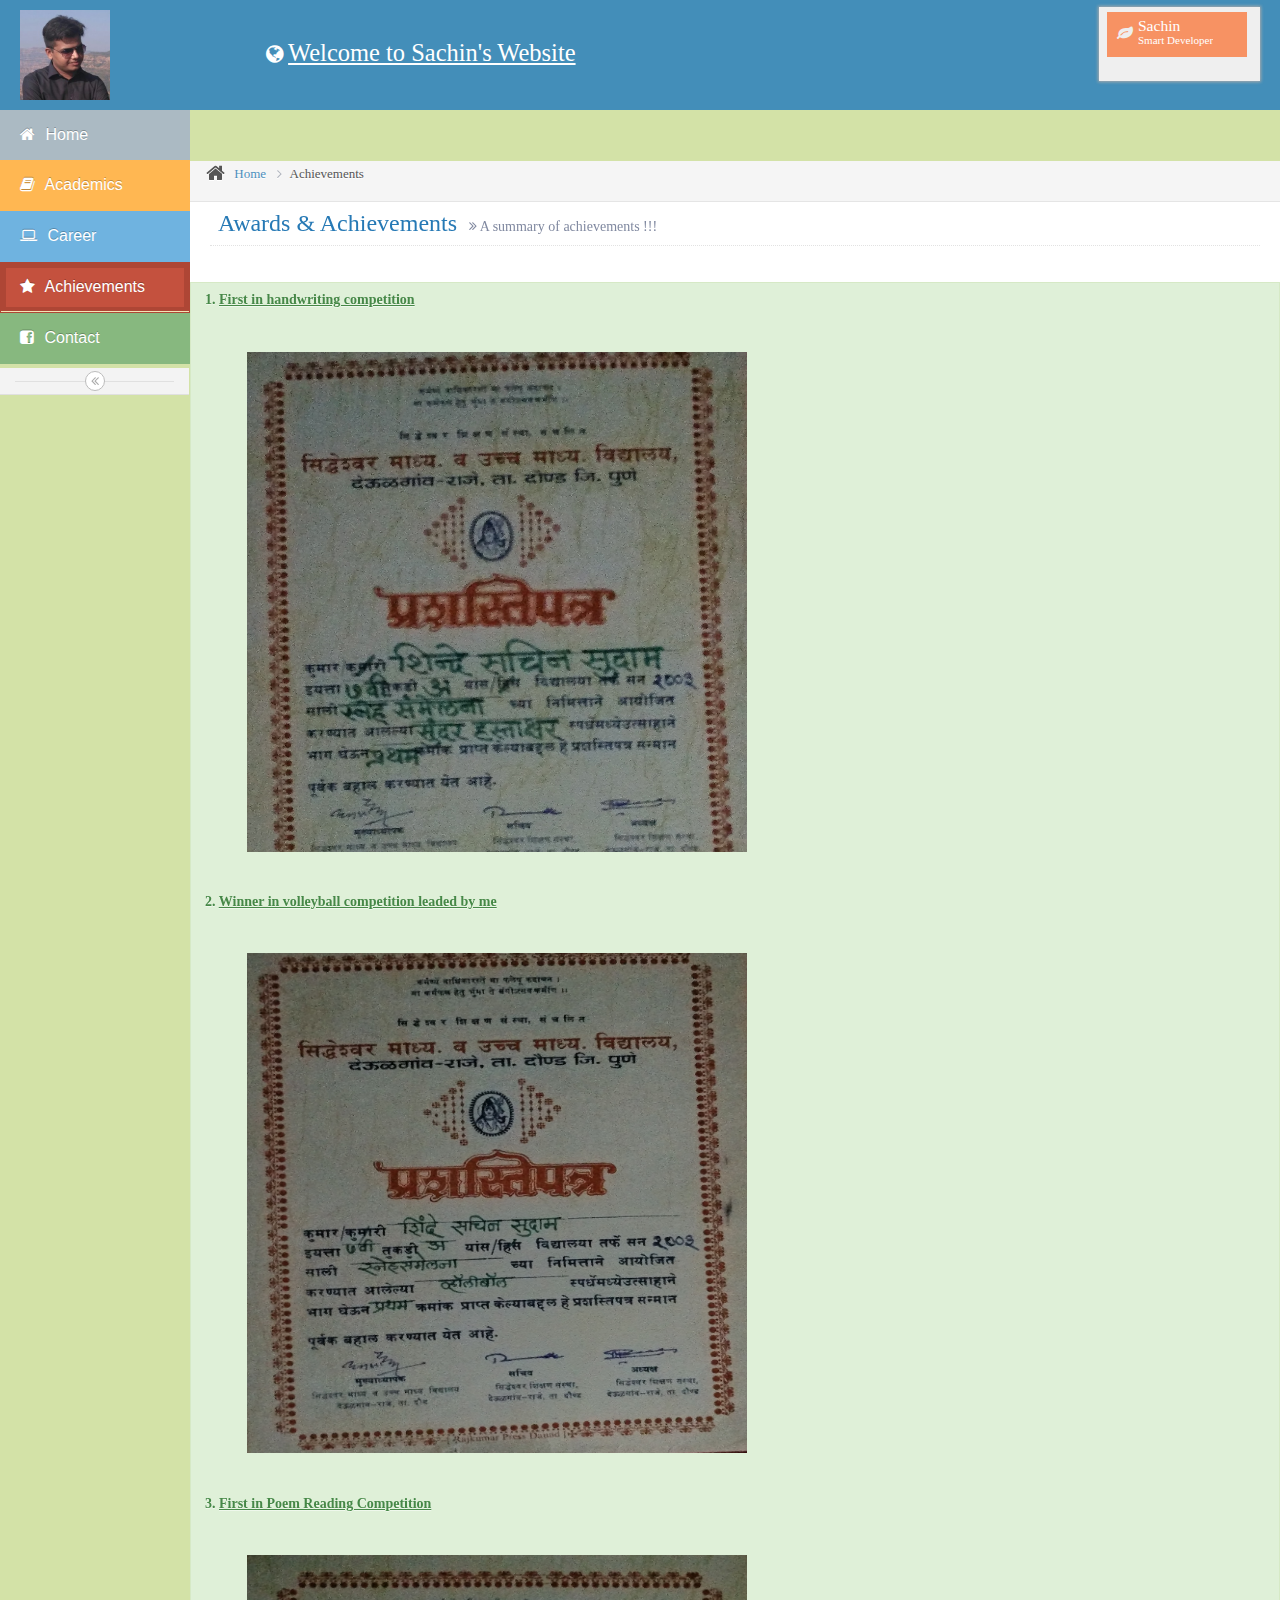
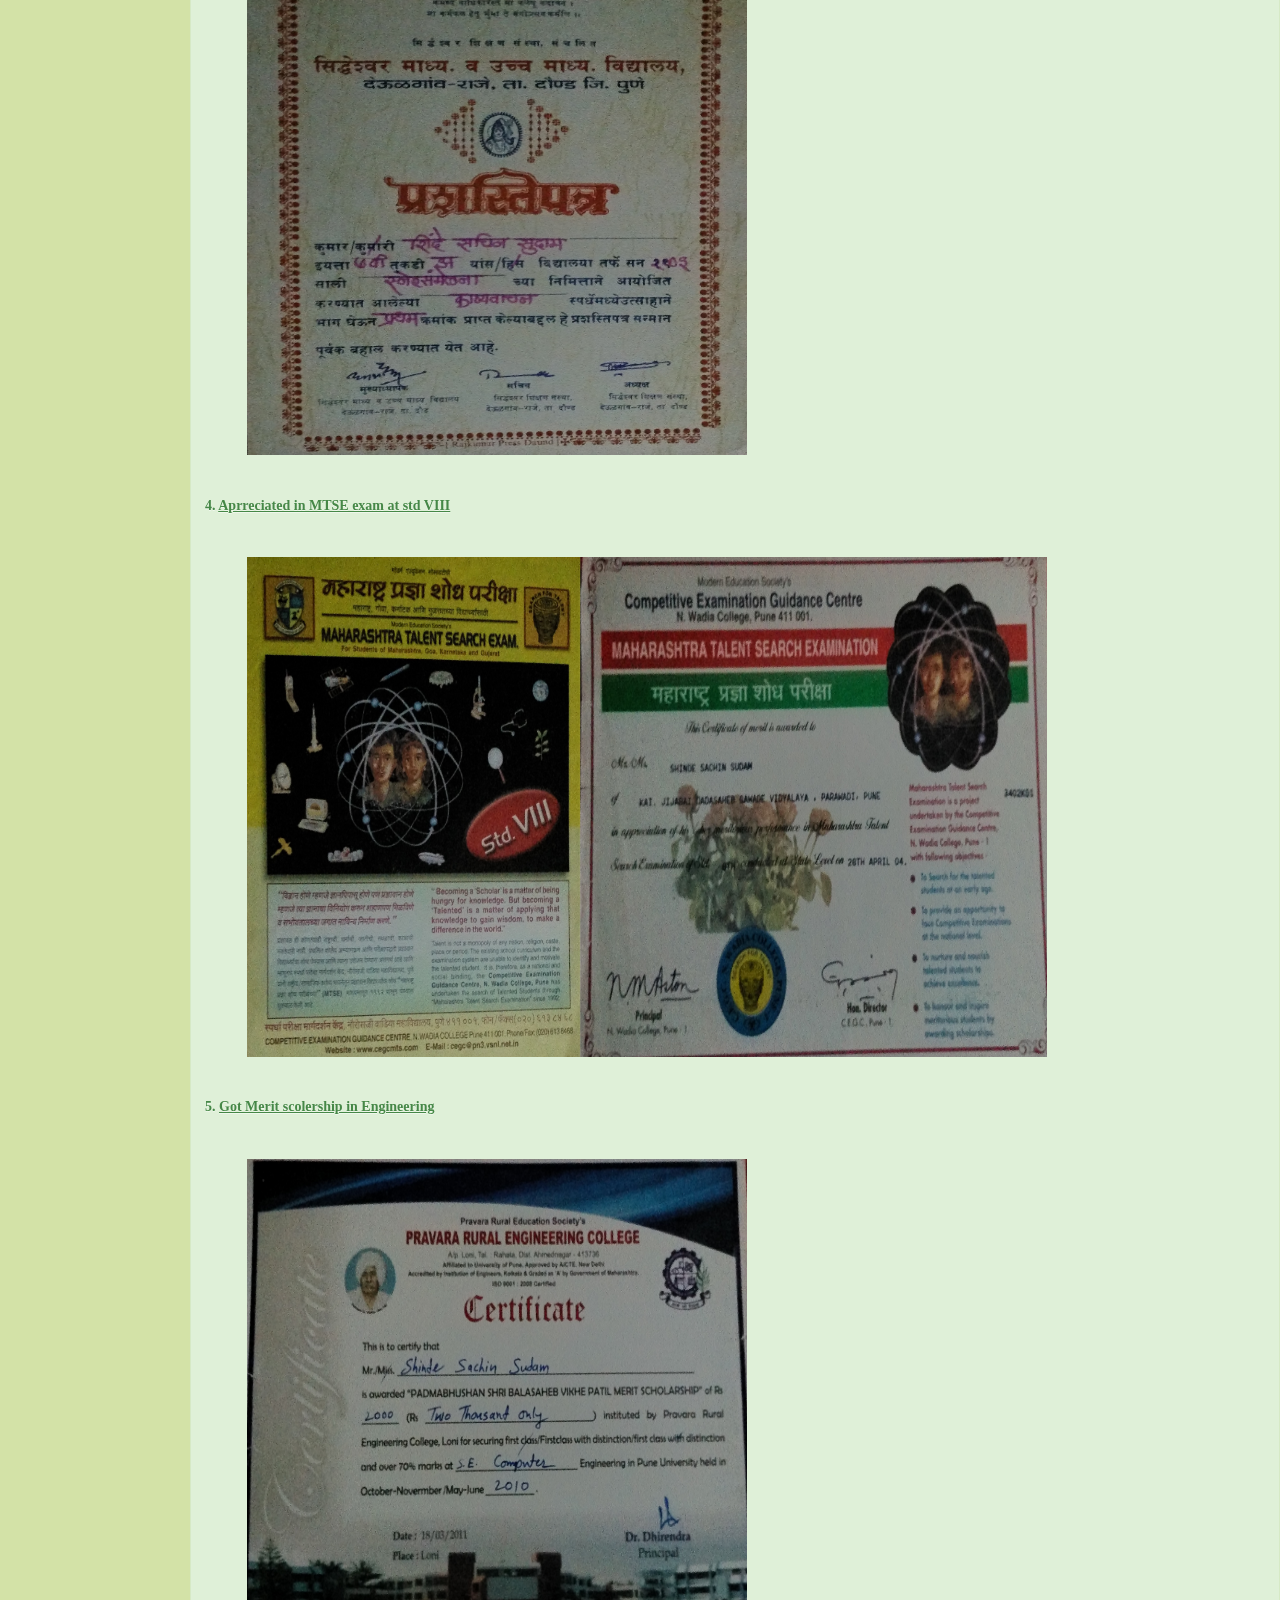
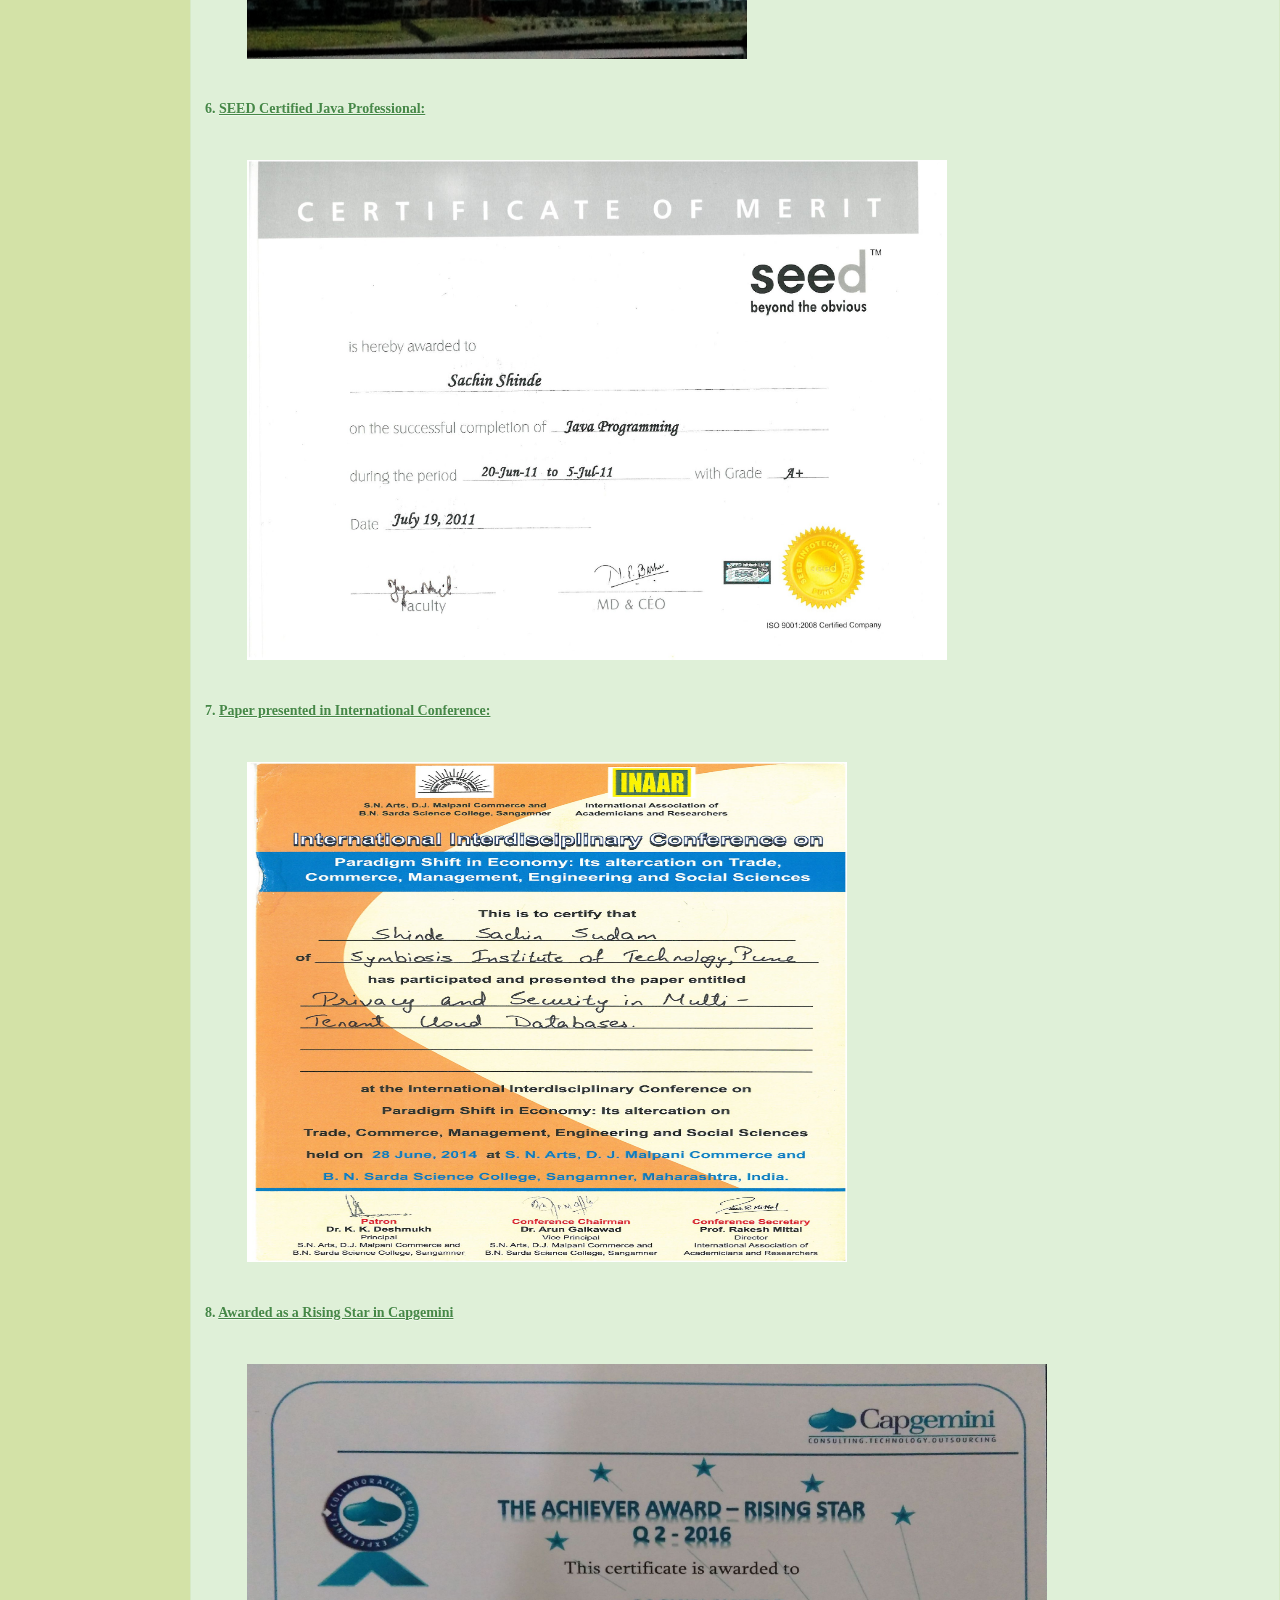
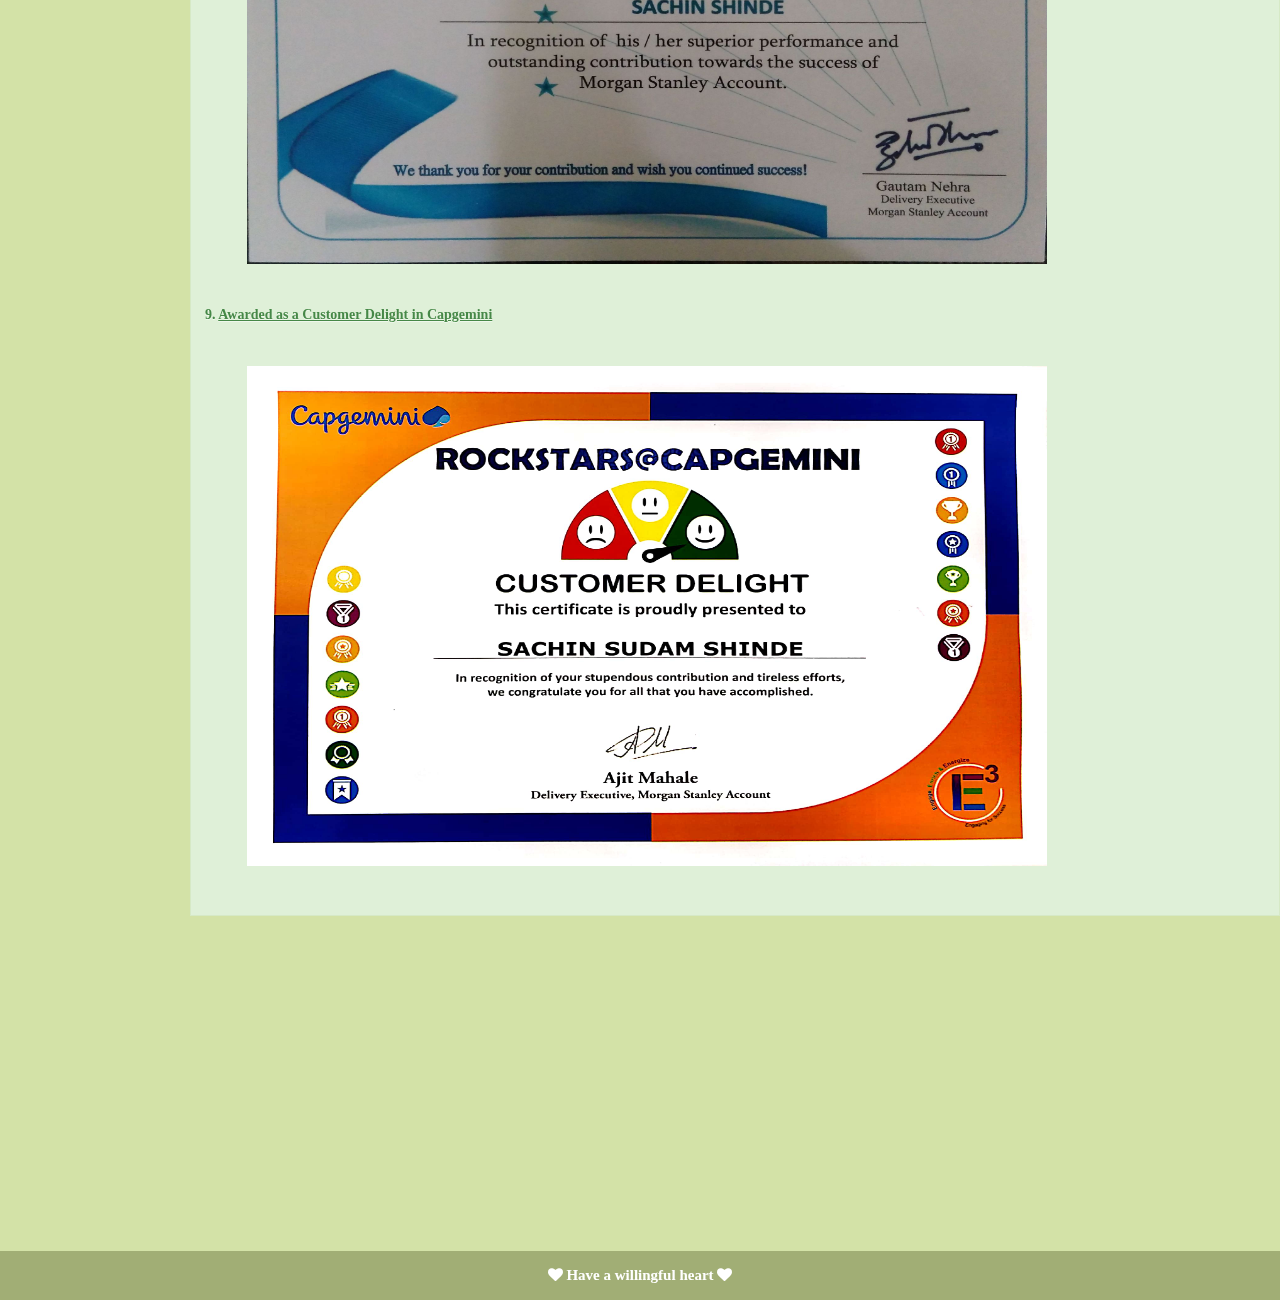
==== achievements.html @ d2639340 "My Personal Site" ====
<html>
	<head>
		<title>	Sachin Shinde (Achievements)</title>
		
		<link rel="icon" type="image/png" href="pics/admin.png"/>
		
		<link rel="stylesheet" href="content\assets\css\chosen.css" />
        <link rel="stylesheet" href="content\assets\css\datepicker.css" />
        <link rel="stylesheet" href="content\assets\css\bootstrap-timepicker.css" />
        <link rel="stylesheet" href="content\assets\css\daterangepicker.css" />
        <link rel="stylesheet" href="content\assets\css\colorpicker.css" />
		<link rel="stylesheet" href="content\assets\css\bootstrap.min.css" />
		<link rel="stylesheet" href="content\assets\css\bootstrap-responsive.min.css" />
		<link rel="stylesheet" href="content\assets\css\font-awesome.min.css" />
		<link rel="stylesheet" href="content\assets\css\jquery-ui-1.10.3.custom.min.css" />
		<link rel="stylesheet" href="content\assets\css\chosen.css" />
		<link rel="stylesheet" href="content\assets\css\ace.min.css" />
		<link rel="stylesheet" href="content\assets\css\ace-responsive.min.css" />
		<link rel="stylesheet" href="content\assets\css\ace-skins.min.css" />
		<link rel="stylesheet" href="content\assets\css\main\errors.css" />
		<link rel="stylesheet" href="content\assets\css\main\main.css" />
		<link rel="stylesheet" href="content\assets\css\main\mobile.css" />
		<link rel="stylesheet" href="content\assets\css\main\pagination.css" />
		<link rel="stylesheet" href="content\assets\css\main\style.css" />
		
		<script type="text/javascript" src="content\assets\js\jquery.min.js"></script>
		<script type="text/javascript" src="content\js\jquery-1.8.3.js"></script>
		<script type="text/javascript" src="content\assets\js\bootstrap.min.js"></script>
		<script type="text/javascript" src="content\assets\js\jquery.dataTables.min.js"></script>
		<script type="text/javascript" src="content\assets\js\jquery.dataTables.bootstrap.js"></script>
		<script type="text/javascript" src="content\assets\js\bootbox.min.js"></script>
		<script type="text/javascript" src="content\assets\js\ace-elements.min.js"></script>
		<script type="text/javascript" src="content\assets\js\ace.min.js"></script>
		<script type="text/javascript" src="content\js\jquery.tablednd.js"></script>
		<script type="text/javascript" src="content\js\jquery-2.0.3.min.js"></script>
		<script type="text/javascript" src="content\js\jquery-1.10.2.min.js"></script>
		<script type="text/javascript" src="content\assets\js\jquery.mobile.custom.min.js"></script>
		<script type="text/javascript" src="content\js\application.js"></script>
		
		<link rel="stylesheet" href="content/assets/css/family_Open+Sans.css" />
		
		<script type="text/javascript">
            if("ontouchend" in document) document.write("<script src='content\assets\js\jquery.mobile.custom.min.js' type='text/javascript'>"+"<"+"/script>");
        </script>
		
		
	</head>
	
	<body>
		<div class="navbar">
            <div class="navbar-inner">
                <div class="container-fluid" >
					<a href="#" class="brand" >
						<img src="pics\profile.jpg" style="width:90px; height:90px;">
                        <small style="padding-left:150px;">
                            <i class="icon-globe"></i>
								<big ><u>Welcome to Sachin's Website</u></big>
                        </small>
                    </a>
					<ul class="nav ace-nav pull-right" style=" height:7%; margin-top:7px; margin-bottom:7px;">
                        <li class="light-orange" style="width:140px;">
                            <a href="#">
								<i class="icon-leaf"></i>
                                <span class="user-info">
									<big>Sachin </big> 
									<small>Smart Developer</small>
								</span>
								
							</a>
						</li>
					</ul>
				</div>
			</div>
		</div>
		
		<div class="main-container container-fluid">
            <a class="menu-toggler" id="menu-toggler" href="#">
                <span class="menu-text"></span>
            </a>
			<a href="index.html">
				<button class="btn btn-large btn-error" title="Home" style="width:190px; text-align:left;">
					<i class="icon-home"></i>
					Home
				</button>
			</a>
			<div class="sidebar" id="sidebar" style="margin-top:50px;">
                <div class="sidebar-shortcuts" id="sidebar-shortcuts">
                    <div class="sidebar-shortcuts-large" id="sidebar-shortcuts-large" style="text-align:left;">
						<a href="academics.html" >
	                        <button class="btn btn-large btn-warning " title="Academics" style="width:190px; text-align:left;">
	                            <i class="icon-book"></i>
								Academics
	                        </button>
                        </a>
						<a href="career.html">
	                        <button class="btn btn-large btn-info btn-left" title="Career" style="width:190px; text-align:left;">
	                            <i class="icon-laptop"></i>
								Career
	                        </button>
                        </a>
						<a href="achievements.html">
	                        <button class="btn btn-large btn-danger active" title="Achievements" style="width:190px; text-align:left;">
	                            <i class="icon-star"></i>
								Achievements
	                        </button>
                        </a>	
						<a href="contact.html" >
	                        <button class="btn btn-large btn-success" title="Contact" style="width:190px; text-align:left;">
	                            <i class="icon-facebook-sign" ></i>
								Contact
	                        </button>
                        </a>
						
					</div>
					<div class="sidebar-shortcuts-mini" id="sidebar-shortcuts-mini">
                        <span class="btn btn-success"></span>
                        <span class="btn btn-info"></span>
                        <span class="btn btn-warning"></span>
                        <span class="btn btn-danger"></span>
					</div>
					
					<div class="sidebar-collapse" id="sidebar-collapse">
						<i class="icon-double-angle-left"></i>
					</div>
					
				</div>
			</div>
		</div>
	</div>
	
	<div class="clear"></div>
	
	<div class="main-content">
	      <div class="breadcrumbs" id="breadcrumbs">
	          <ul class="breadcrumb">
	              <li>
	                  <i class="icon-home home-icon"></i>
	                  		<a href="index.html">Home</a>
	                  <span class="divider">
	                      <i class="icon-angle-right arrow-icon"></i>
	                  </span>
	              </li>
	              <li class="active">Achievements</li>
	          </ul>
	      </div>
		  <div class="page-content">
              <div class="page-header position-relative">
                  <h1>
                      Awards & Achievements
                      <small>
                          <i class="icon-double-angle-right"></i>
                          A summary of achievements !!! 
                      </small>
                  </h1>
              </div>
		  </div>
		  <div class="row-fluid">
				  <div class="alert alert-success" id="alert-success">
					   
					   
					   <strong>
								1. <u> First in handwriting competition</u>
					   </strong>
					   <br/>
					   <img src="pics\cert\first_in_handwriting_competition.jpg" style="padding:4%; width:500px; height:500px;">
					   <br/>
					   
					   
					   <strong>
								2. <u> Winner in volleyball competition leaded by me </u>
					   </strong>
					   <br/>
					   <img src="pics\cert\first_in_hollyball_competition.jpg" style="padding:4%; width:500px; height:500px;">
					   <br/>
					   
					   <strong>
								3. <u> First in Poem Reading Competition </u>
					   </strong>
					   <br/>
					   <img src="pics\cert\first_in_poem_reading.jpg" style="padding:4%; width:500px; height:500px;">
					   <br/>
					   
					   
					   <strong>
								4. <u> Aprreciated in MTSE exam at std VIII </u>
					   </strong>
					   <br/>
					   <img src="pics\cert\mtse_exam_result.jpg" style="padding:4%; width:800px; height:500px;">
					   <br/>
					   
					   <strong>
								5. <u> Got Merit scolership in Engineering </u>
					   </strong>
					   <br/>
					   <img src="pics\cert\merit_scolership_engineering.jpg" style="padding:4%; width:500px; height:500px;">
					   <br/>
					   
					   <strong>
								6. <u> SEED Certified Java Professional:</u>
					   </strong>
					   <br/>
					   <img src="pics\cert\SEED_JAVA_CERTIFICATION.jpg" style="padding:4%; width:700px; height:500px;">			   
					   <br/>
		
					   <strong>
								7. <u> Paper presented in International Conference:</u>
					   </strong>
					   <br/>
					   <img src="pics\cert\PAPER_PRESENTATION.jpg" style="padding:4%; width:600px; height:500px;">
					   <br/>
					   
					   <strong>
								8. <u> Awarded as a Rising Star in Capgemini </u>
					   </strong>
					   <br/>
					   <img src="pics\cert\rising_star.jpg" style="padding:4%; width:800px; height:500px;">
					   <br/>
					   
					   <strong>
								9. <u> Awarded as a Customer Delight in Capgemini </u>
					   </strong>
					   <br/>
					   <img src="pics\cert\customer_delight_award.jpg" style="padding:4%; width:800px; height:500px;">
					   <br/>
					  
                  </div>
		  </div>
	</div>
	
	<div class="footer brand" role="contentinfo" style="margin-top:35vh;text-align:center; font-size:15px; color:light-red;">
		<i class="icon-heart"></i>
		<strong> <b>	Have a willingful heart </b> </strong>
		<i class="icon-heart"></i>
	</div>
		
	</body>
</html>
---- content/assets/css/family_Open+Sans.css ----
@font-face {
  font-family: 'Open Sans';
  font-style: normal;
  font-weight: 300;
  src: local('Open Sans Light'), local('OpenSans-Light'), url(http://themes.googleusercontent.com/static/fonts/opensans/v6/DXI1ORHCpsQm3Vp6mXoaTXhCUOGz7vYGh680lGh-uXM.woff) format('woff');
}
@font-face {
  font-family: 'Open Sans';
  font-style: normal;
  font-weight: 400;
  src: local('Open Sans'), local('OpenSans'), url(http://themes.googleusercontent.com/static/fonts/opensans/v6/cJZKeOuBrn4kERxqtaUH3T8E0i7KZn-EPnyo3HZu7kw.woff) format('woff');
}
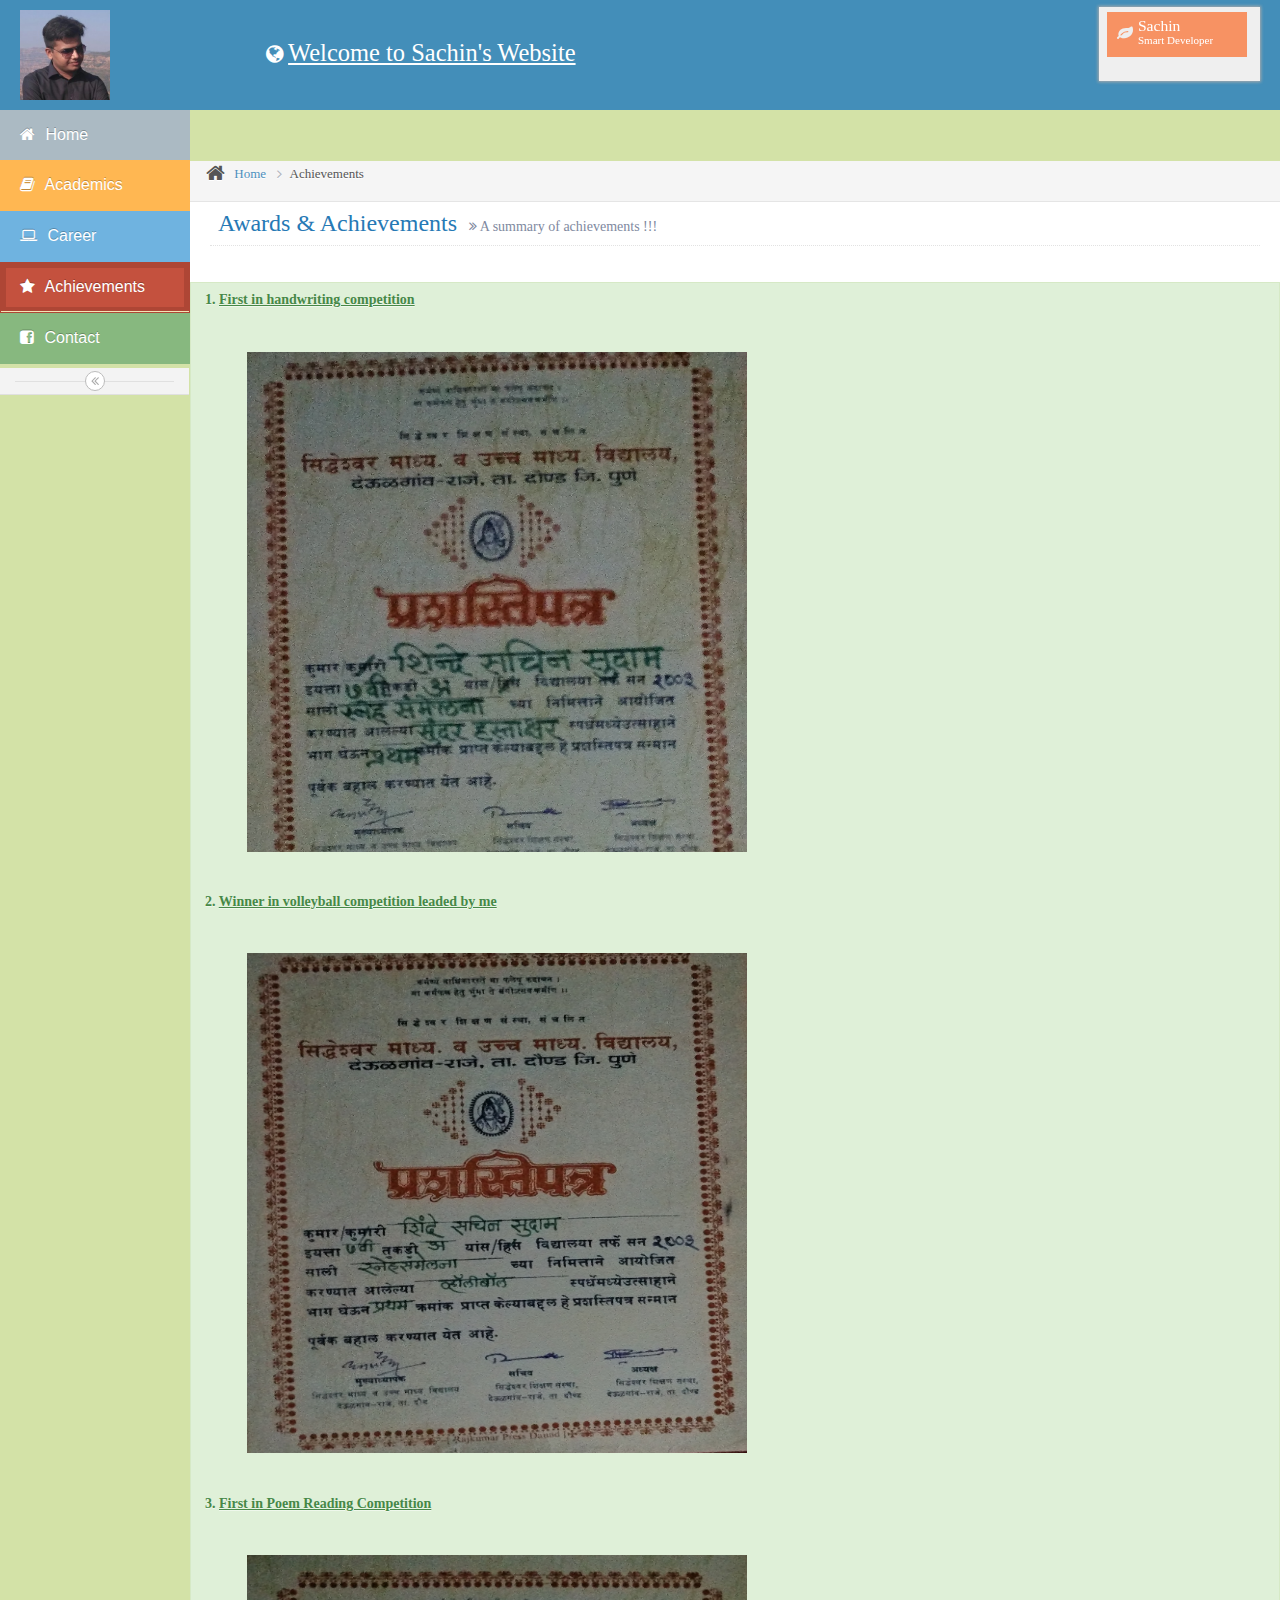
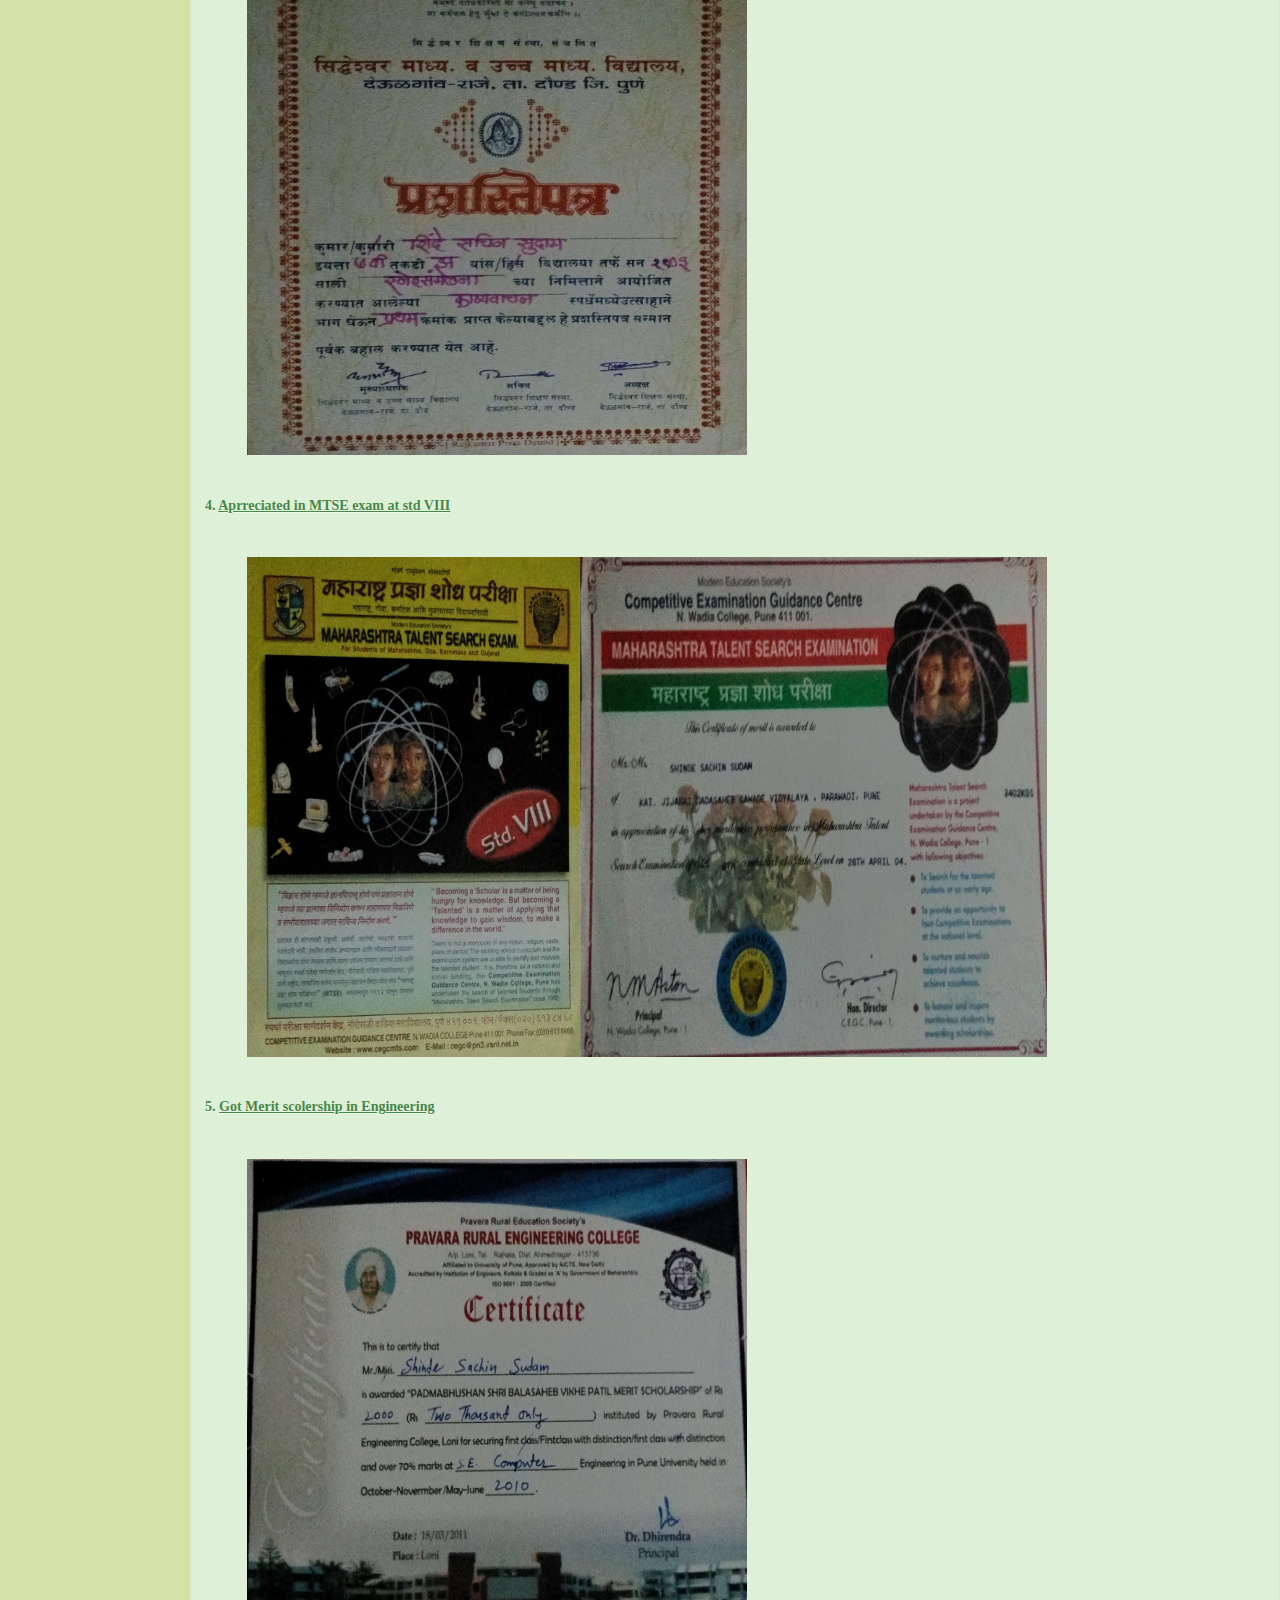
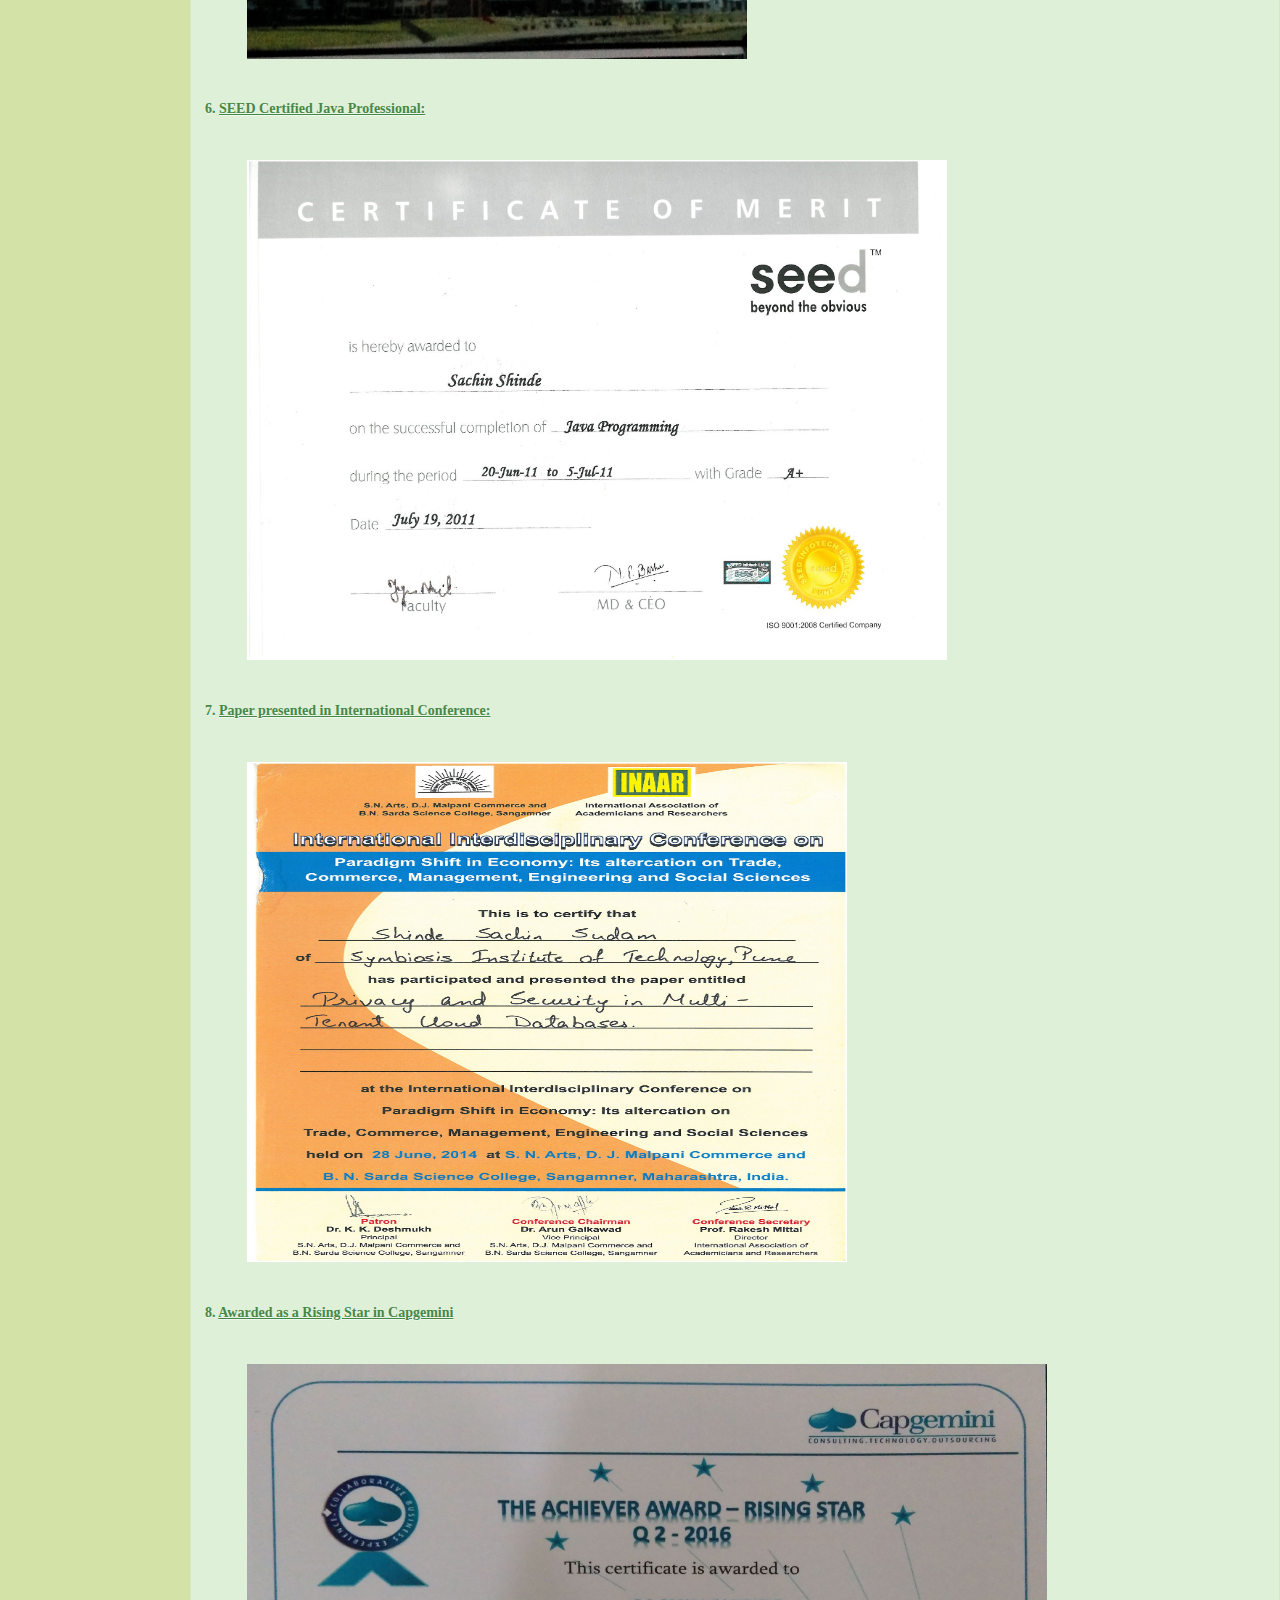
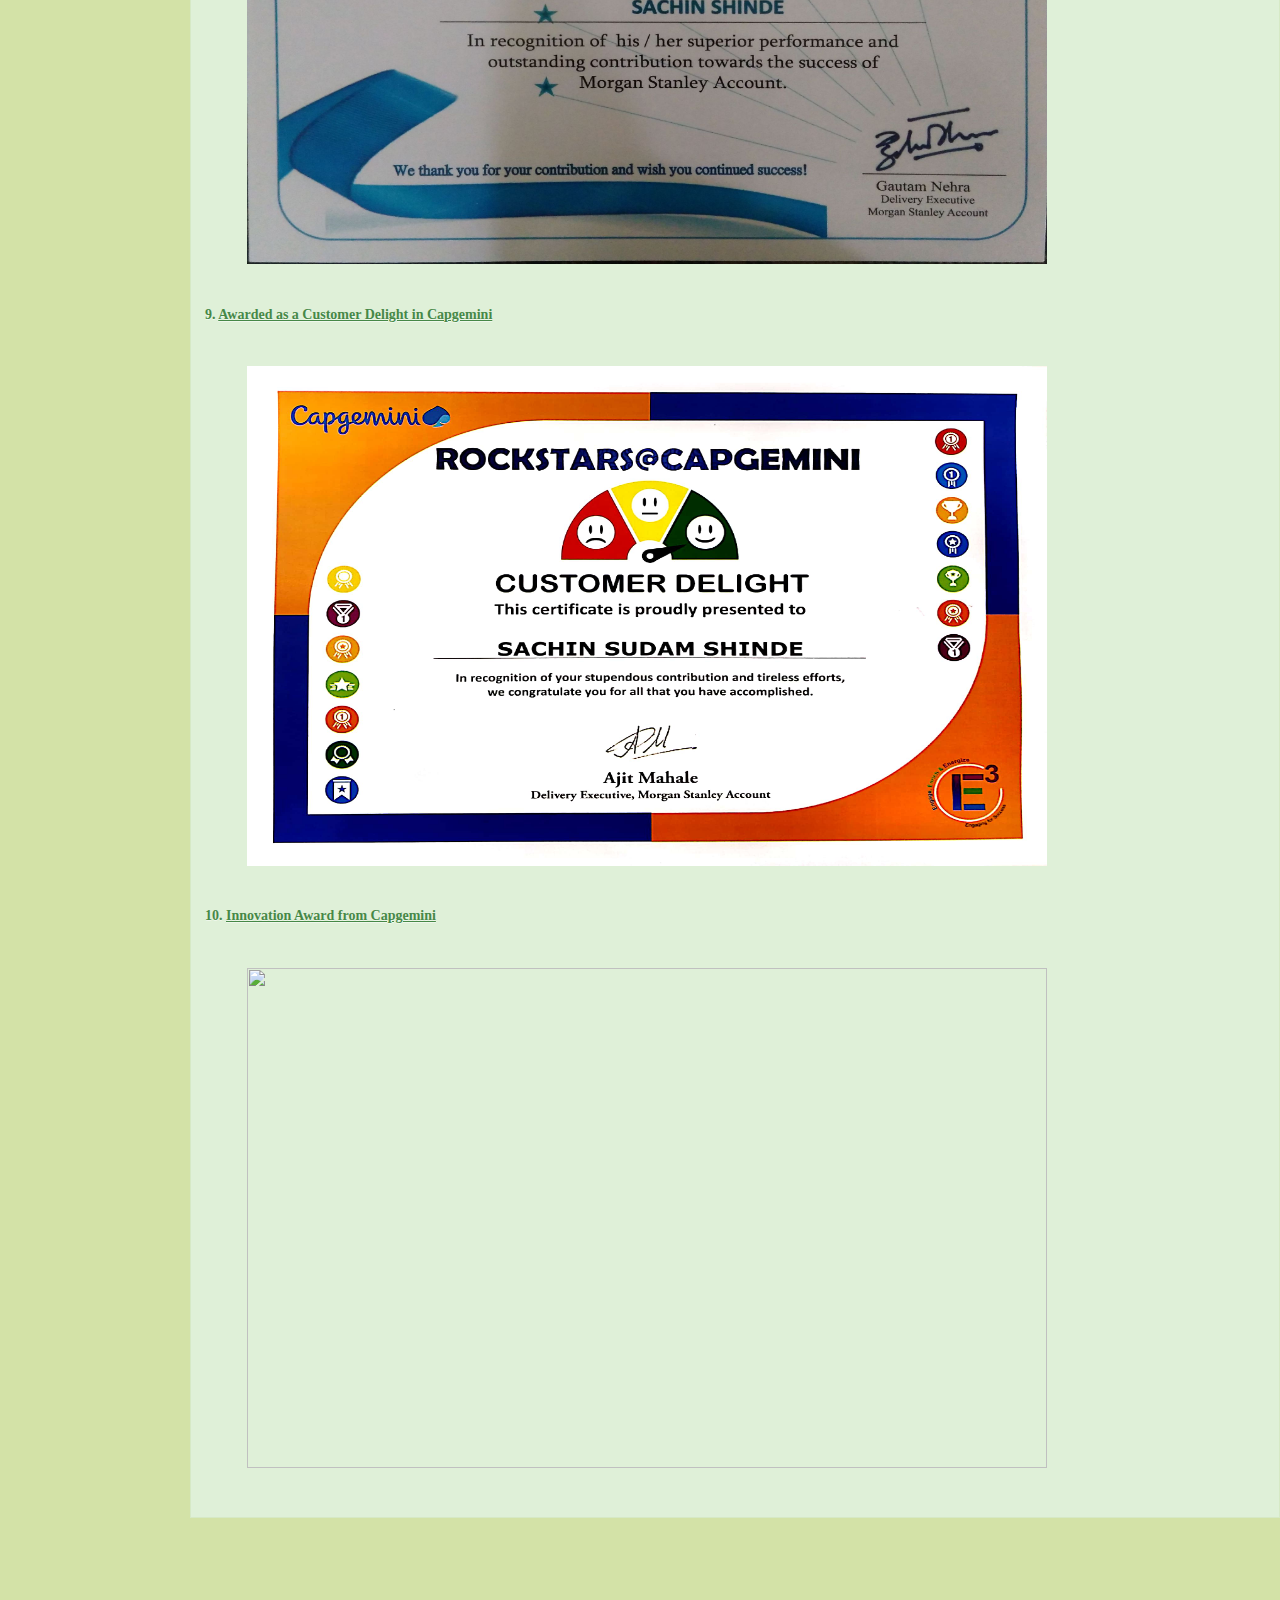
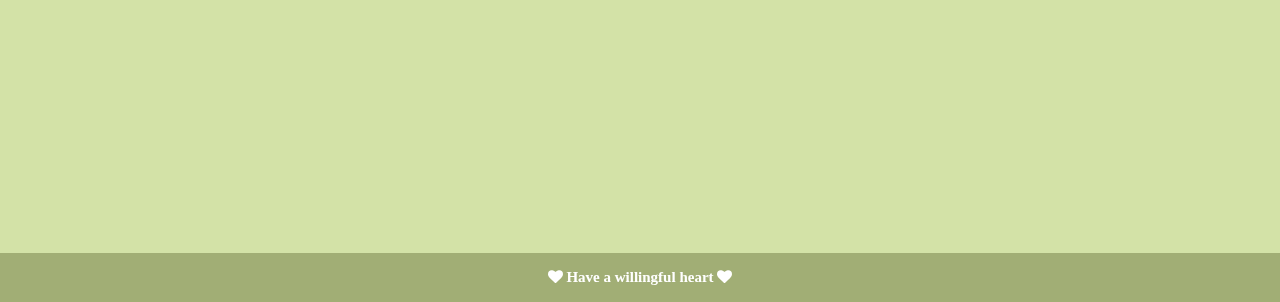
==== commit cea2dc5b: "Awarded with Innovation Award" ====
--- a/achievements.html
+++ b/achievements.html
@@ -222,6 +222,13 @@
 					   <br/>
 					   <img src="pics\cert\customer_delight_award.jpg" style="padding:4%; width:800px; height:500px;">
 					   <br/>
+					   
+					   <strong>
+								10. <u> Innovation Award from Capgemini </u>
+					   </strong>
+					   <br/>
+					   <img src="pics\cert\innovation_award.jpg" style="padding:4%; width:800px; height:500px;">
+					   <br/>
 					  
                   </div>
 		  </div>
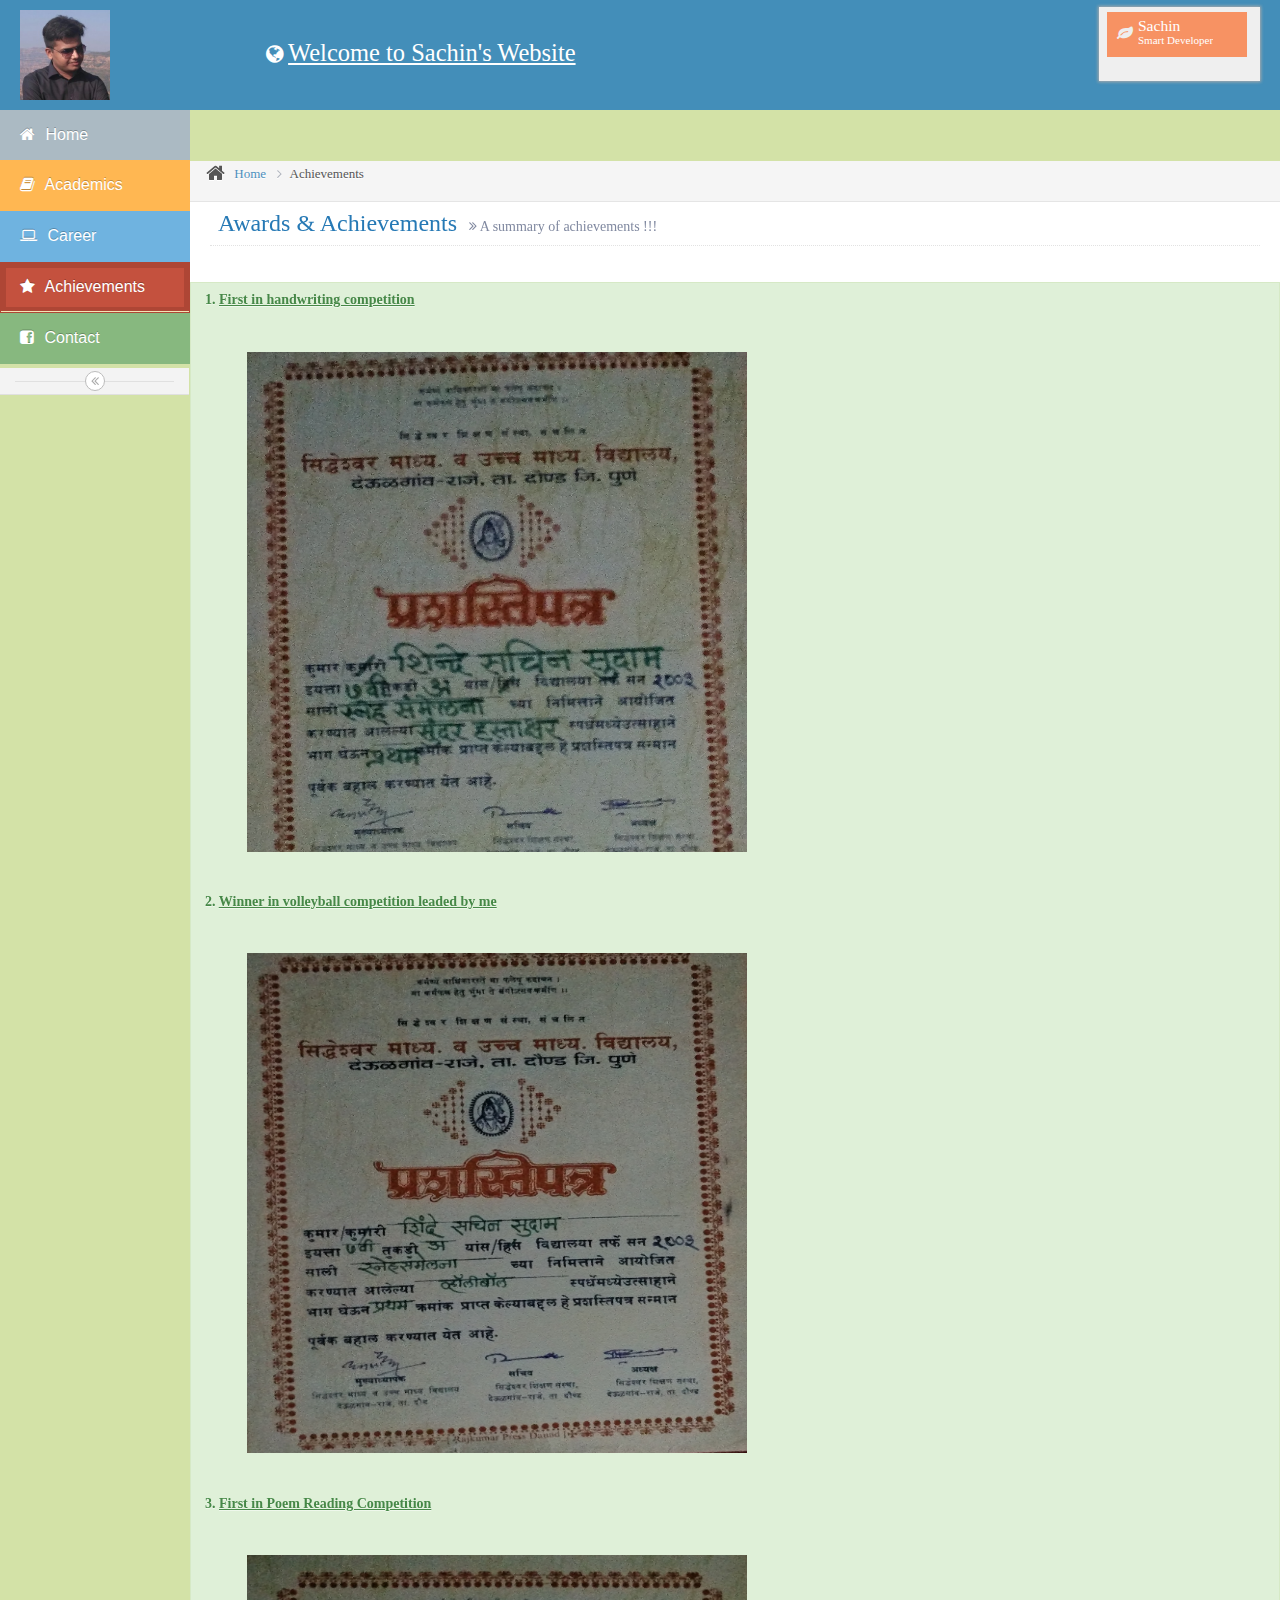
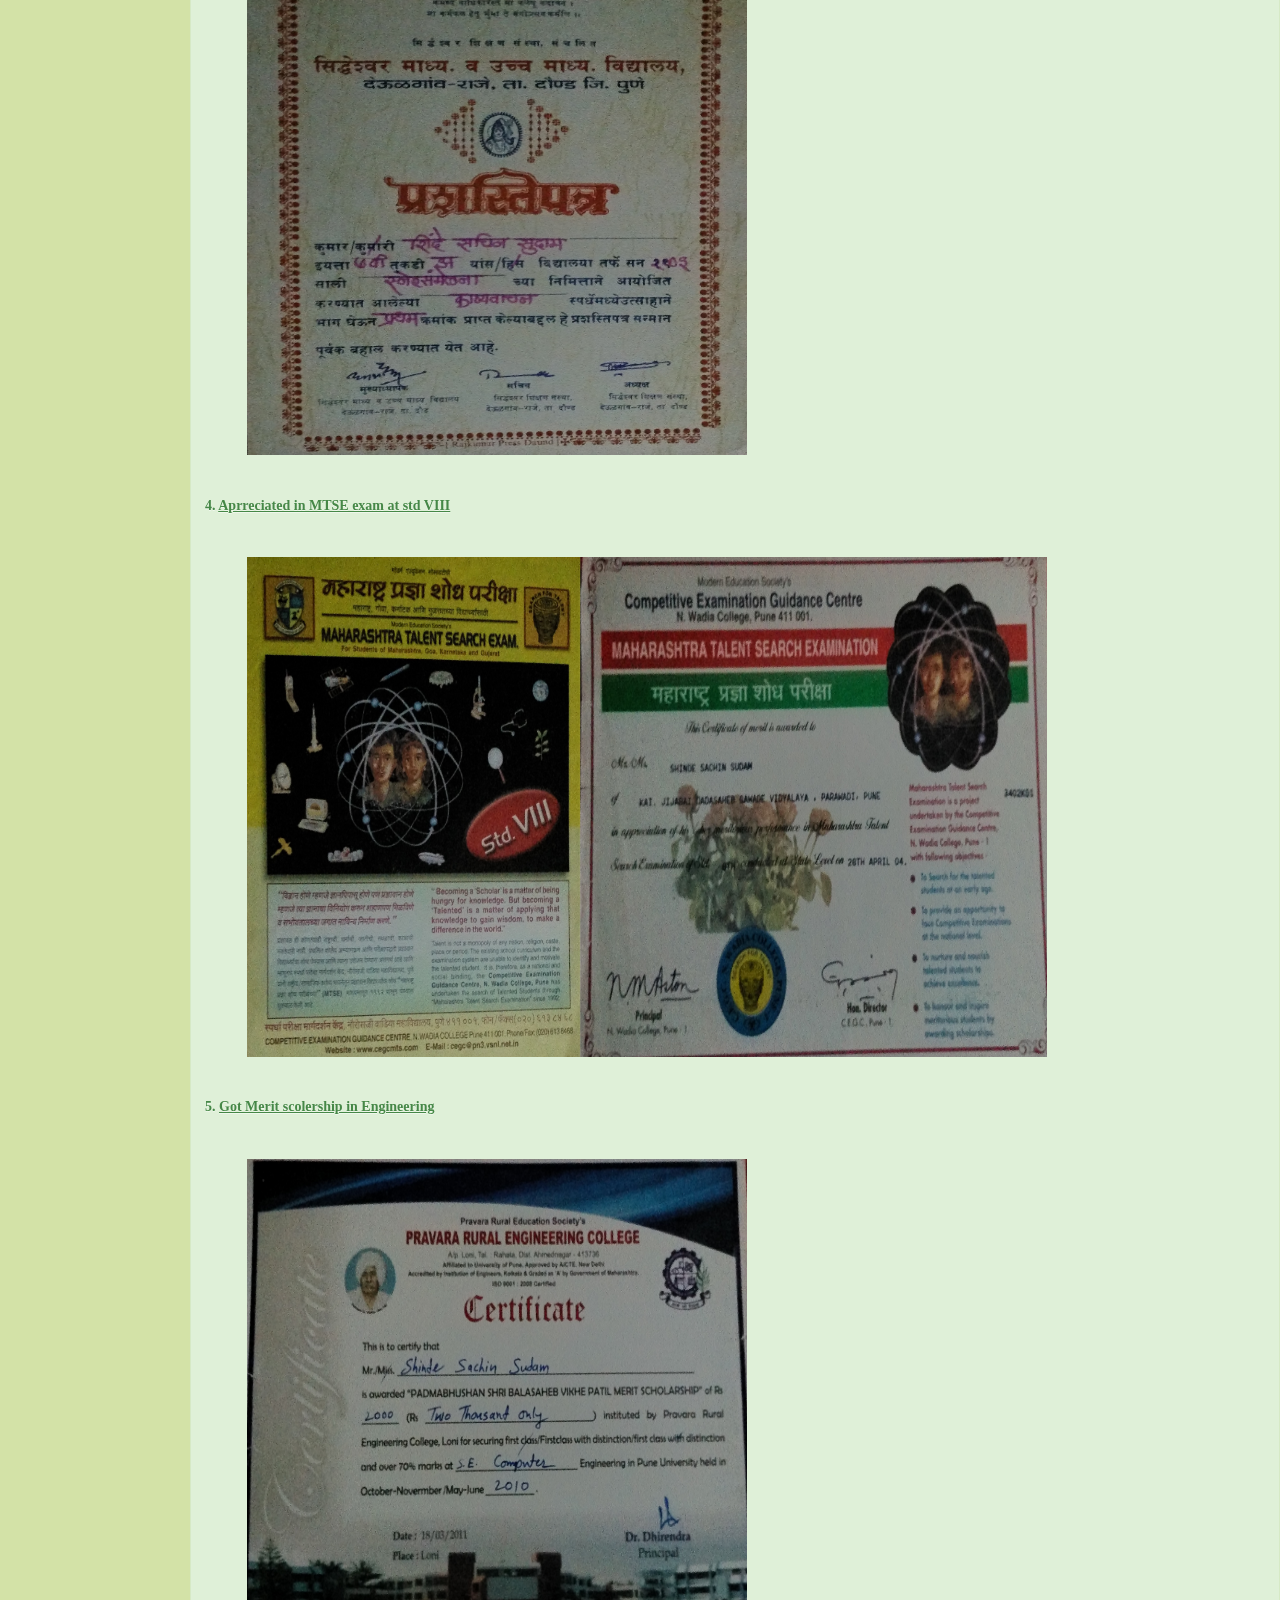
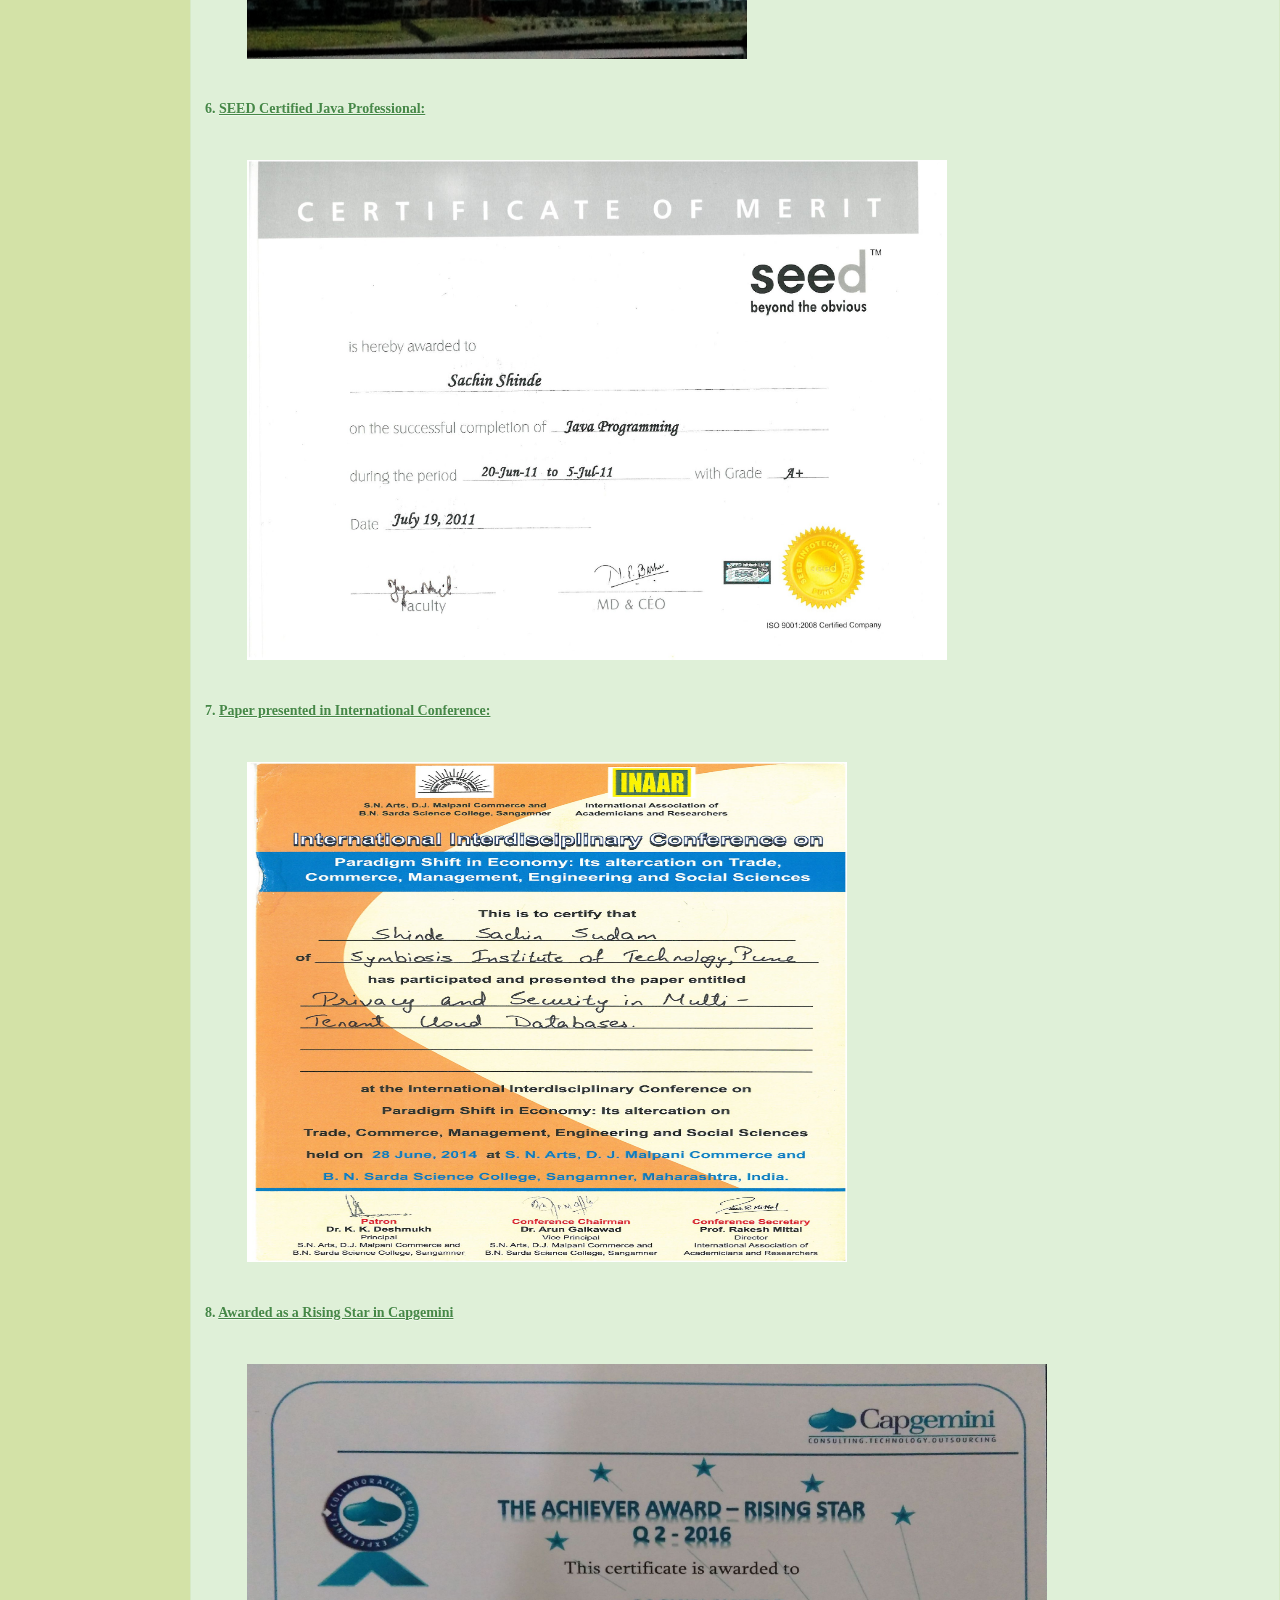
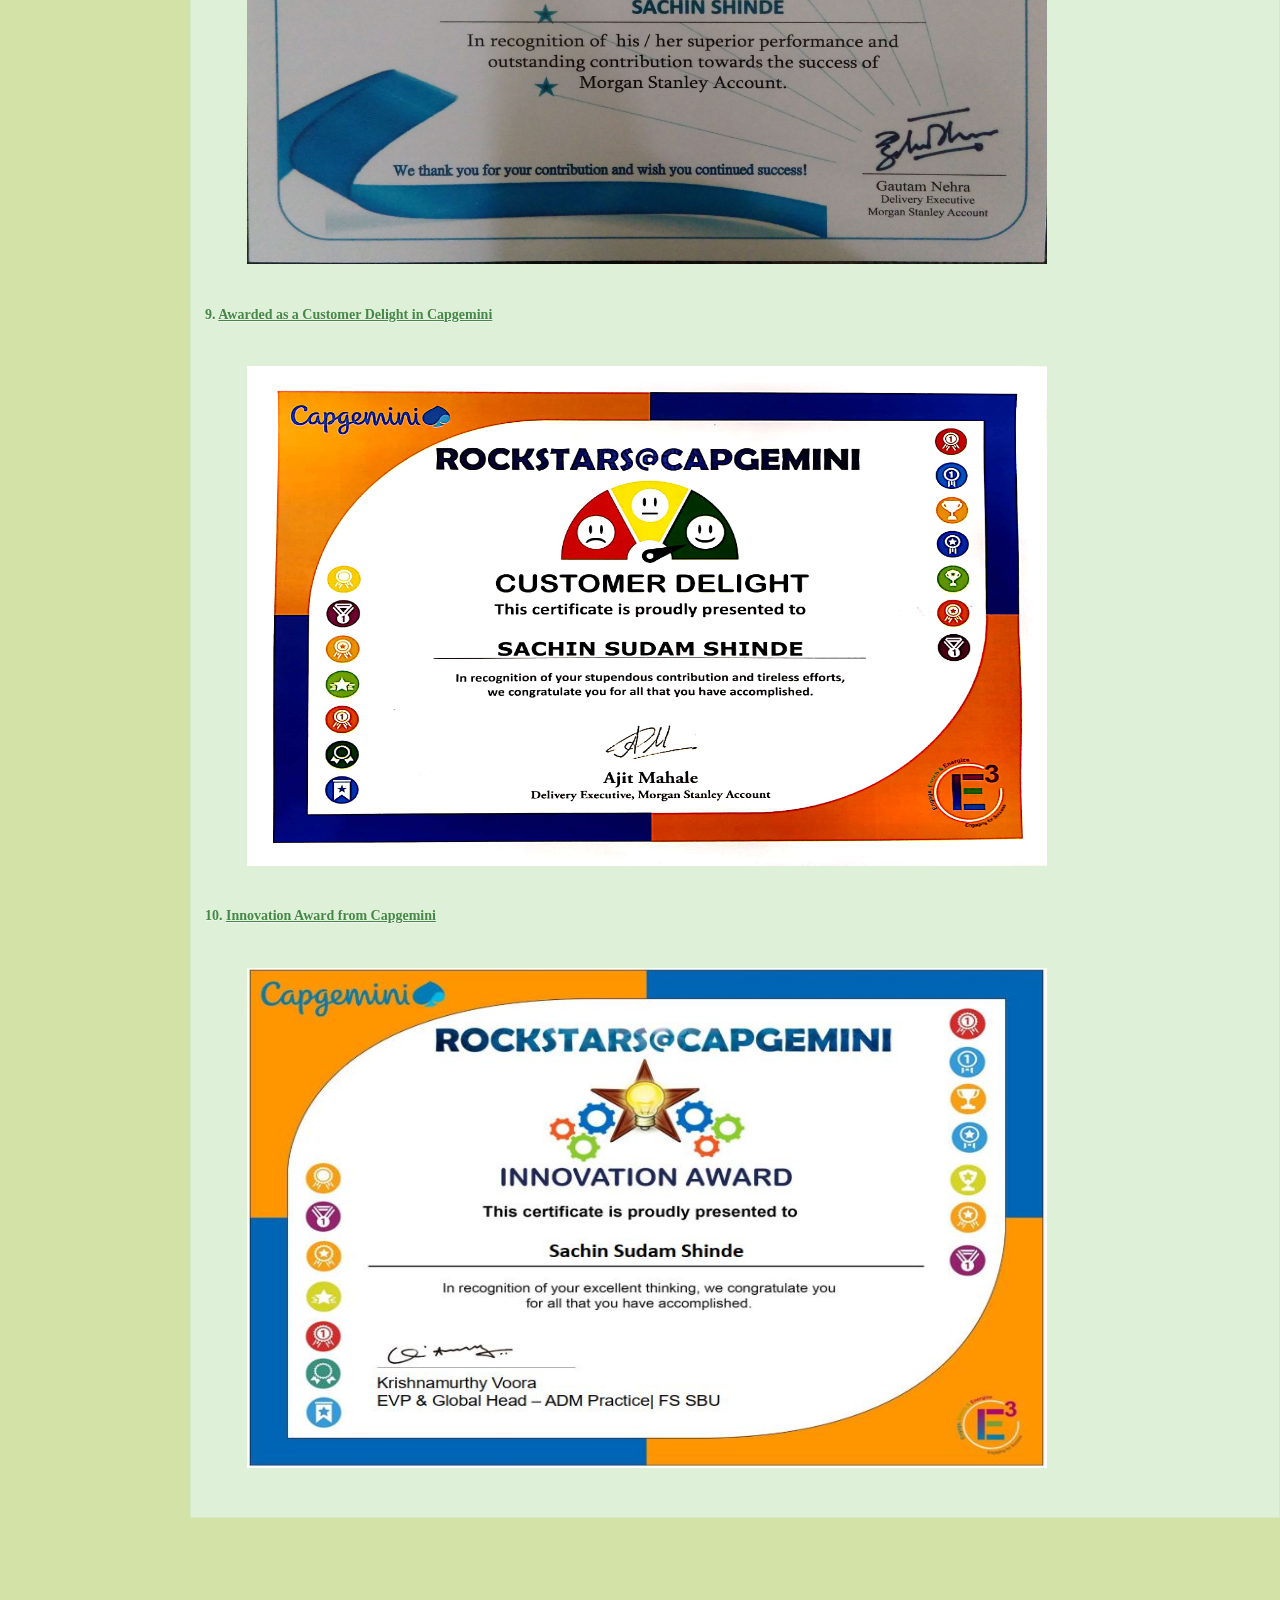
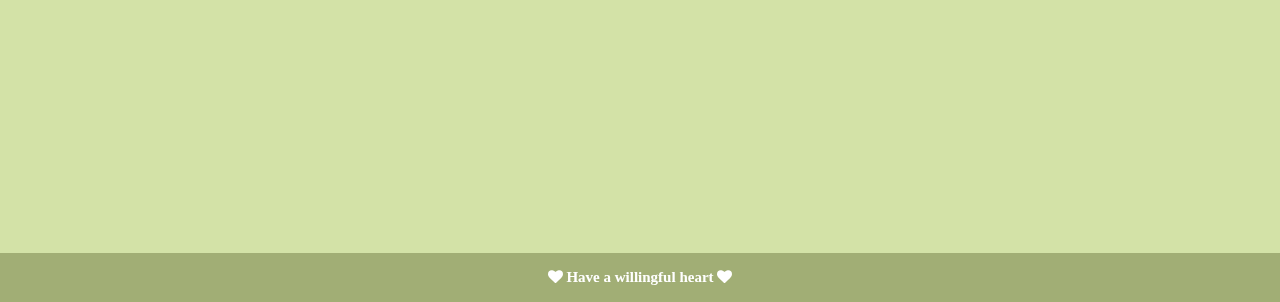
==== commit 8bce780d: "Innovation Award added" ====
--- a/achievements.html
+++ b/achievements.html
@@ -227,7 +227,7 @@
 								10. <u> Innovation Award from Capgemini </u>
 					   </strong>
 					   <br/>
-					   <img src="pics\cert\innovation_award.jpg" style="padding:4%; width:800px; height:500px;">
+					   <img src="pics\cert\innovation_award.JPG" style="padding:4%; width:800px; height:500px;">
 					   <br/>
 					  
                   </div>
